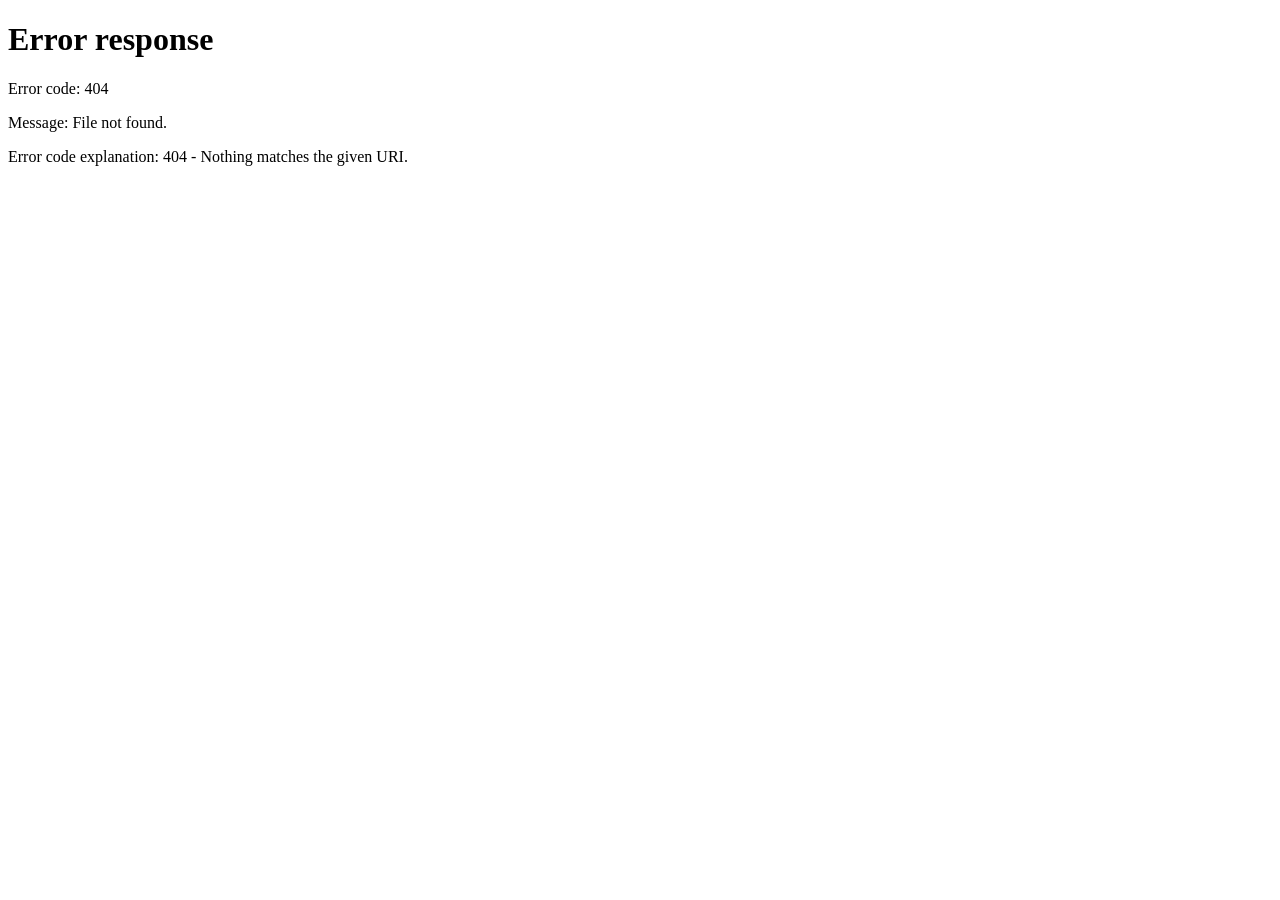
==== index.html @ 62b32769 "fix(pages): redirect root to public folder" ====
<!doctype html>
<html lang="pt-BR">
  <head>
    <meta charset="utf-8" />
    <meta name="viewport" content="width=device-width, initial-scale=1" />
    <meta http-equiv="refresh" content="0; url=./public/" />
    <title>Barb x Go</title>
    <script>
      // GitHub Pages (branch deploy) supports /(root) or /docs.
      // This repo keeps the actual static site in /public.
      // Redirect root to /public so /NaReguaWeb/ works.
      (function () {
        try {
          var base = (window.location.pathname || "").replace(/\/+$/, "/");
          // Ensure trailing slash at repo root, then redirect.
          if (!base.endsWith("/")) base = base + "/";
          window.location.replace(base + "public/");
        } catch (_e) {
          window.location.href = "./public/";
        }
      })();
    </script>
  </head>
  <body>
    A redirecionar…
  </body>
</html>
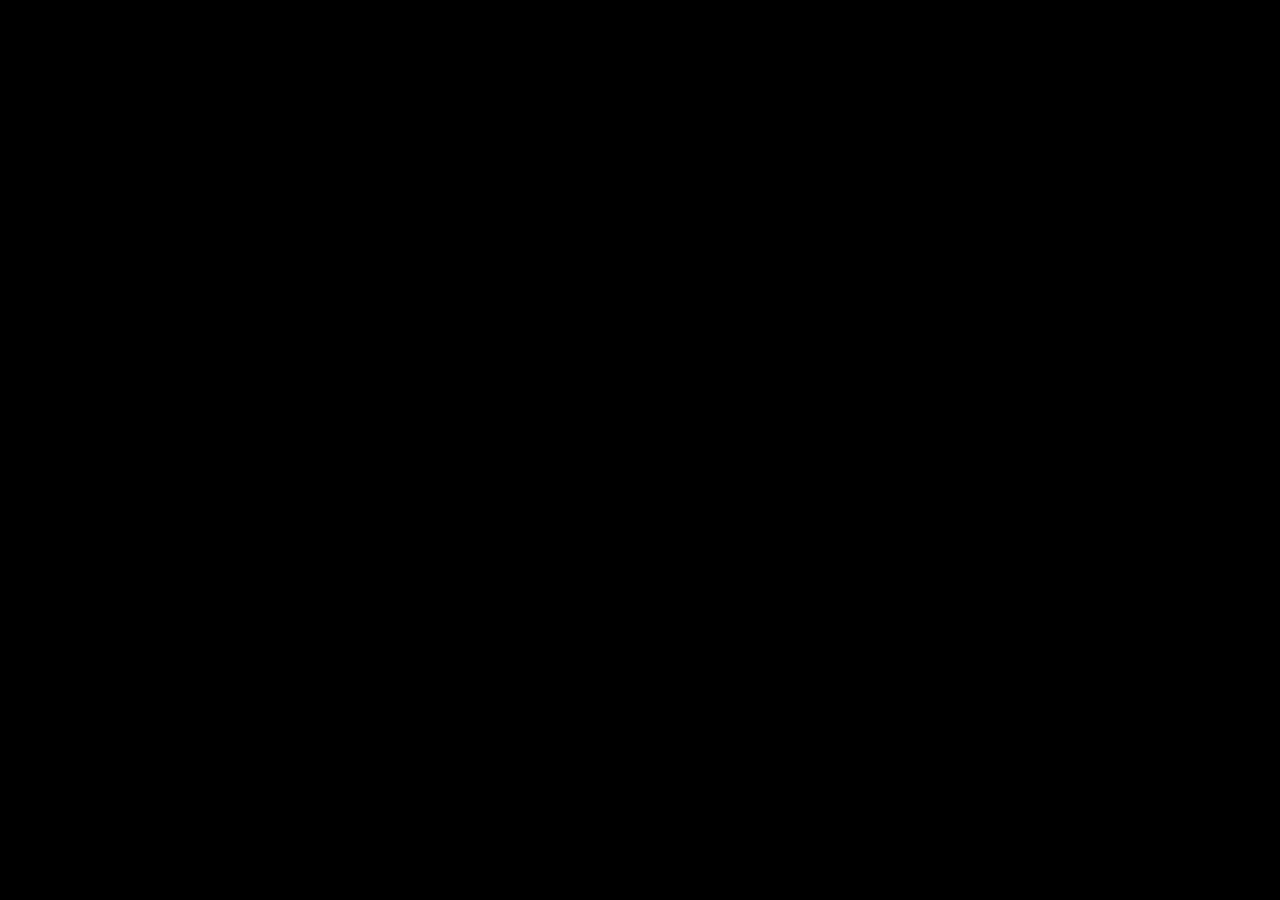
==== commit 874b8e9d: "fix(pages): avoid redirect loop; support slug routes via 404 param" ====
--- a/index.html
+++ b/index.html
@@ -3,26 +3,24 @@
   <head>
     <meta charset="utf-8" />
     <meta name="viewport" content="width=device-width, initial-scale=1" />
-    <meta http-equiv="refresh" content="0; url=./public/" />
     <title>Barb x Go</title>
-    <script>
-      // GitHub Pages (branch deploy) supports /(root) or /docs.
-      // This repo keeps the actual static site in /public.
-      // Redirect root to /public so /NaReguaWeb/ works.
-      (function () {
-        try {
-          var base = (window.location.pathname || "").replace(/\/+$/, "/");
-          // Ensure trailing slash at repo root, then redirect.
-          if (!base.endsWith("/")) base = base + "/";
-          window.location.replace(base + "public/");
-        } catch (_e) {
-          window.location.href = "./public/";
-        }
-      })();
-    </script>
+    <link rel="preconnect" href="https://fonts.googleapis.com" />
+    <link rel="preconnect" href="https://fonts.gstatic.com" crossorigin />
+    <link
+      href="https://fonts.googleapis.com/css2?family=Roboto:wght@400;500;700&display=swap"
+      rel="stylesheet"
+    />
+    <!-- Mantemos o site real em /public e carregamos daqui para suportar Pages (/(root)). -->
+    <link rel="stylesheet" href="./public/styles.css" />
+    <script src="./public/schedule-engine.js"></script>
+    <script src="./public/api.js"></script>
   </head>
   <body>
-    A redirecionar…
+    <noscript>Ative o JavaScript para usar o Barb x Go.</noscript>
+
+    <div id="appRoot"></div>
+
+    <script src="./public/app-rest.js?v=20260501"></script>
   </body>
 </html>
 
--- a/public/styles.css
+++ b/public/styles.css
@@ -0,0 +1,2217 @@
+/* Tema escuro global (fundo preto, texto claro — alinhado à landing) */
+:root {
+  --md-sys-color-primary: #ffffff;
+  --md-sys-color-on-primary: #0a0a0a;
+  --md-sys-color-surface: #141414;
+  --md-sys-color-surface-container: #1c1c1c;
+  --md-sys-color-surface-container-high: #262626;
+  --md-sys-color-on-surface: #ffffff;
+  --md-sys-color-on-surface-variant: rgba(255, 255, 255, 0.66);
+  --md-sys-color-outline: rgba(255, 255, 255, 0.22);
+  --danger: #ff8a80;
+  --ok: #a5d6a7;
+  --font: "Roboto", system-ui, sans-serif;
+}
+
+* {
+  box-sizing: border-box;
+}
+
+html {
+  font-size: 16px;
+}
+
+body {
+  margin: 0;
+  min-height: 100vh;
+  font-family: var(--font);
+  background: #000000;
+  color: var(--md-sys-color-on-surface);
+}
+
+/* Landing: fundo preto / texto claro (hero central + entrar no topo) */
+body.layout-landing {
+  background: #000000;
+  color: #ffffff;
+}
+
+body.layout-landing .site-footer-minimal {
+  display: none;
+}
+
+body.layout-landing .top-bar {
+  background: rgba(0, 0, 0, 0.92);
+  -webkit-backdrop-filter: blur(10px);
+  backdrop-filter: blur(10px);
+  box-shadow: 0 6px 24px rgba(0, 0, 0, 0.45);
+  position: fixed;
+  top: 0;
+  left: 0;
+  right: 0;
+  z-index: 100;
+  border-bottom: 1px solid rgba(255, 255, 255, 0.12);
+}
+
+body.layout-landing .top-bar-inner {
+  max-width: 1200px;
+  padding: 16px 22px;
+}
+
+body.layout-landing .brand {
+  color: #ffffff;
+}
+
+body.layout-landing .brand-sub {
+  opacity: 0.65;
+}
+
+body.layout-landing .shop-badge {
+  background: rgba(255, 255, 255, 0.14);
+  color: #ffffff;
+}
+
+body.layout-landing .btn-landing-header-login {
+  background: transparent;
+  color: #ffffff;
+  border: 2px solid rgba(255, 255, 255, 0.88);
+  box-shadow: none;
+  padding: 10px 22px;
+  border-radius: 999px;
+  font-size: 0.9rem;
+  font-weight: 600;
+}
+
+body.layout-landing .btn-landing-header-login:hover {
+  background: rgba(255, 255, 255, 0.08);
+  filter: none;
+}
+
+body.layout-landing .btn-landing-header-link {
+  background: transparent;
+  color: rgba(255, 255, 255, 0.86);
+  border: 1px solid rgba(255, 255, 255, 0.18);
+  box-shadow: none;
+  padding: 10px 16px;
+  border-radius: 999px;
+  font-size: 0.88rem;
+  font-weight: 600;
+  text-decoration: none;
+}
+
+body.layout-landing .btn-landing-header-link:hover {
+  background: rgba(255, 255, 255, 0.08);
+  color: #ffffff;
+}
+
+body.layout-landing .btn-login-short {
+  display: none;
+}
+
+@media (max-width: 540px) {
+  body.layout-landing .btn-login-long {
+    display: none;
+  }
+  body.layout-landing .btn-login-short {
+    display: inline;
+  }
+}
+
+body.layout-app .btn-landing-header-login {
+  display: none;
+}
+
+body.layout-app .btn-landing-header-link {
+  display: none;
+}
+
+body.layout-landing .main {
+  max-width: none;
+  margin: 0;
+  padding: 0;
+  width: 100%;
+}
+
+body.layout-landing .landing-page {
+  min-height: 100vh;
+  display: flex;
+  flex-direction: column;
+  padding: 0;
+  margin: 0;
+  background: transparent;
+  border: none;
+  box-shadow: none;
+  border-radius: 0;
+}
+
+body.layout-landing .landing-hero-center {
+  flex: 1;
+  display: flex;
+  flex-direction: column;
+  align-items: center;
+  justify-content: center;
+  text-align: center;
+  /* espaço para o header fixo no topo */
+  padding: 120px 24px 40px;
+  max-width: 560px;
+  margin: 0 auto;
+  width: 100%;
+}
+
+body.layout-landing .landing-hero-title {
+  margin: 0 0 16px;
+  font-size: clamp(2rem, 6vw, 3.25rem);
+  font-weight: 800;
+  letter-spacing: -0.03em;
+  line-height: 1.08;
+  color: #ffffff;
+}
+
+body.layout-landing .landing-hero-tagline {
+  margin: 0 0 36px;
+  font-size: 1.08rem;
+  line-height: 1.55;
+  color: rgba(255, 255, 255, 0.7);
+  max-width: 420px;
+}
+
+body.layout-landing .btn-landing-hero-cta {
+  background: #ffffff;
+  color: #0a0a0a;
+  border: none;
+  border-radius: 999px;
+  padding: 17px 42px;
+  font-size: 1.06rem;
+  font-weight: 700;
+  box-shadow: 0 10px 40px rgba(255, 255, 255, 0.14);
+  min-width: min(100%, 300px);
+}
+
+body.layout-landing .btn-landing-hero-cta:hover {
+  filter: brightness(0.96);
+  transform: translateY(-2px);
+}
+
+body.layout-landing .btn-landing-hero-secondary {
+  margin-top: 12px;
+  background: transparent;
+  color: rgba(255, 255, 255, 0.9);
+  border: 1px solid rgba(255, 255, 255, 0.22);
+  border-radius: 999px;
+  padding: 12px 28px;
+  font-weight: 600;
+  text-decoration: none;
+  min-width: min(100%, 300px);
+}
+
+body.layout-landing .btn-landing-hero-secondary:hover {
+  background: rgba(255, 255, 255, 0.08);
+}
+
+body.layout-landing .about-hero {
+  padding-top: 112px;
+  padding-bottom: 32px;
+}
+
+body.layout-landing .about-content {
+  padding-top: 28px;
+}
+
+body.layout-landing .landing-panel {
+  max-width: 480px;
+  margin: 0 auto 28px;
+  padding: 26px 22px;
+  background: rgba(255, 255, 255, 0.06);
+  border: 1px solid rgba(255, 255, 255, 0.12);
+  border-radius: 18px;
+  -webkit-backdrop-filter: blur(14px);
+  backdrop-filter: blur(14px);
+}
+
+body.layout-landing .landing-panel .subsection-title {
+  color: #ffffff;
+}
+
+body.layout-landing .landing-panel .field-label,
+body.layout-landing .landing-panel .find-shop-intro {
+  color: rgba(255, 255, 255, 0.88);
+}
+
+body.layout-landing .landing-panel input,
+body.layout-landing .landing-panel select {
+  background: rgba(0, 0, 0, 0.4);
+  border-color: rgba(255, 255, 255, 0.28);
+  color: #ffffff;
+}
+
+body.layout-landing .landing-panel .btn-outline {
+  border-color: rgba(255, 255, 255, 0.45);
+  color: #ffffff;
+}
+
+body.layout-landing .landing-panel .btn-outline:hover {
+  background: rgba(255, 255, 255, 0.08);
+}
+
+body.layout-landing .landing-panel .btn-filled {
+  background: #ffffff;
+  color: #0a0a0a;
+  box-shadow: none;
+}
+
+body.layout-landing .landing-footer-info {
+  border-top: 1px solid rgba(255, 255, 255, 0.12);
+  margin-top: auto;
+  padding: 44px 24px 36px;
+  max-width: 720px;
+  margin-left: auto;
+  margin-right: auto;
+  width: 100%;
+}
+
+body.layout-landing .landing-block-title {
+  color: #ffffff;
+}
+
+body.layout-landing .landing-block p,
+body.layout-landing .landing-contact-hint {
+  color: rgba(255, 255, 255, 0.66);
+}
+
+body.layout-landing .landing-block strong {
+  color: rgba(255, 255, 255, 0.95);
+}
+
+body.layout-landing .landing-copyright {
+  margin: 36px 0 0;
+  text-align: center;
+  font-size: 0.8rem;
+  color: rgba(255, 255, 255, 0.38);
+}
+
+/* Rodapé da página Sobre: cartão único, grelha, ícones sociais */
+.about-page-footer {
+  width: 100%;
+  margin: 0;
+  padding: 0;
+  border: none;
+}
+
+body.layout-landing .about-footer-card {
+  margin-top: 8px;
+  background: rgba(255, 255, 255, 0.06);
+  border: 1px solid rgba(255, 255, 255, 0.12);
+  border-radius: 18px;
+  padding: 26px 22px 24px;
+  -webkit-backdrop-filter: blur(12px);
+  backdrop-filter: blur(12px);
+}
+
+.about-footer-grid {
+  display: grid;
+  grid-template-columns: 1fr;
+  gap: 28px;
+}
+
+@media (min-width: 640px) {
+  .about-footer-grid {
+    grid-template-columns: minmax(0, 1fr) minmax(0, 1.25fr);
+    gap: 32px 44px;
+    align-items: start;
+  }
+}
+
+.about-footer-title.landing-block-title {
+  margin-bottom: 6px;
+  color: #ffffff;
+}
+
+.about-footer-lead {
+  margin: 0 0 14px;
+  font-size: 0.88rem;
+  line-height: 1.45;
+}
+
+body.layout-landing .about-footer-lead.muted {
+  color: rgba(255, 255, 255, 0.55);
+}
+
+.about-social-list {
+  display: flex;
+  flex-direction: row;
+  flex-wrap: wrap;
+  align-items: center;
+  gap: 12px;
+  list-style: none;
+  margin: 0;
+  padding: 0;
+}
+
+.about-social-link {
+  display: inline-flex;
+  align-items: center;
+  justify-content: center;
+  width: 52px;
+  height: 52px;
+  border-radius: 14px;
+  background: rgba(255, 255, 255, 0.08);
+  border: 1px solid rgba(255, 255, 255, 0.16);
+  color: #ffffff;
+  text-decoration: none;
+  transition:
+    background 0.18s ease,
+    transform 0.18s ease,
+    border-color 0.18s ease;
+}
+
+.about-social-link:hover {
+  background: rgba(255, 255, 255, 0.14);
+  border-color: rgba(255, 255, 255, 0.28);
+  transform: translateY(-2px);
+}
+
+.about-social-link:focus-visible {
+  outline: 2px solid rgba(255, 255, 255, 0.85);
+  outline-offset: 3px;
+}
+
+.about-social-icon {
+  width: 26px;
+  height: 26px;
+  display: block;
+}
+
+.about-footer-cell--apps .about-store-badges {
+  display: flex;
+  flex-wrap: wrap;
+  align-items: center;
+  gap: 14px 18px;
+}
+
+.about-badge-appstore {
+  height: 48px;
+  width: auto;
+  display: block;
+  border-radius: 7px;
+  opacity: 0.95;
+}
+
+.about-badge-play {
+  height: 48px;
+  width: auto;
+  display: block;
+  border-radius: 7px;
+  opacity: 0.95;
+}
+
+.about-coming-soon {
+  margin: 14px 0 0;
+  font-family: "Roboto", system-ui, -apple-system, "Segoe UI", sans-serif;
+  font-size: 0.87rem;
+  font-weight: 500;
+  font-style: italic;
+  color: rgba(255, 255, 255, 0.48);
+  letter-spacing: 0.03em;
+}
+
+body.layout-landing .landing-status-msg {
+  text-align: center;
+  padding: 0 24px 20px;
+  color: rgba(255, 255, 255, 0.72);
+}
+
+body.layout-landing .landing-status-msg.err {
+  color: #ff8a80;
+}
+
+body.layout-landing .find-shop-status {
+  color: rgba(255, 255, 255, 0.65);
+}
+
+body.layout-landing .find-shop-status.err {
+  color: #ff8a80;
+}
+
+body.layout-landing .find-shop-result-btn {
+  background: rgba(255, 255, 255, 0.07);
+  border-color: rgba(255, 255, 255, 0.18);
+  color: #ffffff;
+}
+
+body.layout-landing .find-shop-result-btn:hover:not(:disabled) {
+  background: rgba(255, 255, 255, 0.12);
+}
+
+body.layout-landing .find-shop-result-url {
+  color: rgba(255, 255, 255, 0.45);
+}
+
+body.layout-landing .landing-contact-email-line {
+  color: rgba(255, 255, 255, 0.55);
+}
+
+body.layout-landing .landing-contact-btn.btn-filled {
+  background: #ffffff;
+  color: #0a0a0a;
+}
+
+.top-bar {
+  background: #000000;
+  color: #ffffff;
+  border-bottom: 1px solid rgba(255, 255, 255, 0.1);
+  box-shadow: none;
+}
+
+.top-bar-inner {
+  max-width: 960px;
+  margin: 0 auto;
+  padding: 14px 20px;
+  display: flex;
+  align-items: center;
+  justify-content: space-between;
+  gap: 12px;
+}
+
+.brand {
+  text-decoration: none;
+  color: inherit;
+  display: flex;
+  flex-direction: column;
+  gap: 2px;
+}
+
+.brand-mark {
+  font-weight: 700;
+  font-size: 1.25rem;
+  letter-spacing: 0.02em;
+}
+
+.brand-sub {
+  font-size: 0.75rem;
+  opacity: 0.9;
+  font-weight: 500;
+}
+
+.top-bar-right {
+  display: flex;
+  align-items: center;
+  gap: 12px;
+  flex-wrap: wrap;
+  justify-content: flex-end;
+}
+
+.shop-badge {
+  font-size: 0.875rem;
+  font-weight: 500;
+  background: rgba(255, 255, 255, 0.2);
+  padding: 6px 12px;
+  border-radius: 999px;
+  max-width: 240px;
+  white-space: nowrap;
+  overflow: hidden;
+  text-overflow: ellipsis;
+}
+
+.shop-badge {
+  display: inline-flex;
+  align-items: center;
+  gap: 8px;
+}
+
+.booking-head-row {
+  display: flex;
+  align-items: center;
+  gap: 12px;
+}
+
+.booking-selected-barber {
+  padding: 14px 16px;
+}
+
+.booking-selected-barber-row {
+  display: flex;
+  align-items: center;
+  gap: 12px;
+}
+
+.booking-selected-barber-main {
+  display: flex;
+  flex-direction: column;
+  gap: 2px;
+  min-width: 0;
+}
+
+.booking-selected-barber-main strong {
+  font-size: 1rem;
+}
+
+/* Avatar circles (shop + barber) */
+.avatar-circle {
+  width: 56px;
+  height: 56px;
+  border-radius: 999px;
+  display: inline-flex;
+  align-items: center;
+  justify-content: center;
+  background: var(--md-sys-color-surface-container-high);
+  border: 1px solid rgba(255, 255, 255, 0.14);
+  color: var(--md-sys-color-on-surface);
+  font-weight: 700;
+  overflow: hidden;
+  flex: 0 0 auto;
+}
+
+.avatar-circle--sm {
+  width: 26px;
+  height: 26px;
+  font-size: 0.75rem;
+}
+
+.avatar-circle--md {
+  width: 44px;
+  height: 44px;
+  font-size: 1rem;
+}
+
+.avatar-circle img {
+  width: 100%;
+  height: 100%;
+  object-fit: cover;
+  display: block;
+}
+
+.main {
+  max-width: 960px;
+  margin: 0 auto;
+  padding: 24px 20px 48px;
+}
+
+.card {
+  background: var(--md-sys-color-surface);
+  border-radius: 16px;
+  padding: 20px 20px;
+  margin-bottom: 16px;
+  box-shadow: 0 4px 24px rgba(0, 0, 0, 0.45);
+  border: 1px solid rgba(255, 255, 255, 0.1);
+}
+
+.title {
+  margin: 0 0 8px;
+  font-size: 1.75rem;
+  font-weight: 700;
+  color: var(--md-sys-color-primary);
+}
+
+.lead {
+  margin: 0 0 20px;
+  color: var(--md-sys-color-on-surface-variant);
+  line-height: 1.5;
+  font-size: 0.95rem;
+}
+
+/* Página inicial — lista de barbearias */
+.landing-hero {
+  padding-top: 28px;
+  padding-bottom: 28px;
+}
+
+.landing-kicker {
+  margin: 0 0 8px;
+  font-size: 0.8rem;
+  font-weight: 600;
+  text-transform: uppercase;
+  letter-spacing: 0.06em;
+  color: var(--md-sys-color-primary);
+}
+
+.landing-title {
+  margin-bottom: 12px;
+}
+
+.landing-lead {
+  margin-bottom: 24px;
+}
+
+.landing-extra {
+  margin-top: 32px;
+  padding-top: 28px;
+  border-top: 1px solid rgba(255, 255, 255, 0.1);
+  display: flex;
+  flex-direction: column;
+  gap: 28px;
+}
+
+.landing-block {
+  margin: 0;
+}
+
+.landing-block-title {
+  margin: 0 0 12px;
+  font-size: 1.15rem;
+  font-weight: 700;
+  color: var(--md-sys-color-primary);
+}
+
+.landing-block p {
+  margin: 0 0 12px;
+  color: var(--md-sys-color-on-surface-variant);
+  line-height: 1.55;
+  font-size: 0.94rem;
+}
+
+.landing-block p:last-child {
+  margin-bottom: 0;
+}
+
+.landing-contact-actions {
+  margin: 16px 0 12px;
+}
+
+.landing-contact-btn {
+  display: inline-flex;
+  align-items: center;
+  justify-content: center;
+  text-decoration: none;
+}
+
+.landing-contact-hint {
+  margin: 0;
+  font-size: 0.82rem;
+  line-height: 1.5;
+}
+
+.landing-contact-email-line {
+  margin: 10px 0 0;
+  font-size: 0.88rem;
+}
+
+.landing-search-wrap input[type="search"] {
+  font-size: 1.05rem;
+}
+
+.landing-loading {
+  margin: 12px 0 8px;
+  min-height: 1.25em;
+}
+
+.landing-loading.err {
+  color: var(--danger);
+}
+
+.landing-empty {
+  margin: 12px 0 0;
+}
+
+.shop-directory-list {
+  display: flex;
+  flex-direction: column;
+  gap: 10px;
+  margin-top: 8px;
+}
+
+.shop-pick-card {
+  display: flex;
+  align-items: center;
+  justify-content: space-between;
+  gap: 12px;
+  padding: 14px 16px;
+  border-radius: 14px;
+  border: 1px solid rgba(255, 255, 255, 0.14);
+  background: var(--md-sys-color-surface-container);
+  text-decoration: none;
+  color: inherit;
+  transition: background 0.15s ease, box-shadow 0.15s ease, border-color 0.15s ease;
+}
+
+.shop-pick-card:hover {
+  background: var(--md-sys-color-surface-container-high);
+  border-color: rgba(255, 255, 255, 0.35);
+  box-shadow: 0 2px 8px rgba(255, 255, 255, 0.1);
+}
+
+.shop-pick-card:focus-visible {
+  outline: 2px solid var(--md-sys-color-primary);
+  outline-offset: 2px;
+}
+
+.shop-pick-main {
+  display: flex;
+  flex-direction: column;
+  gap: 4px;
+  min-width: 0;
+  flex: 1;
+}
+
+.shop-pick-name {
+  font-weight: 600;
+  font-size: 1rem;
+  color: var(--md-sys-color-on-surface);
+}
+
+.shop-pick-url {
+  font-size: 0.78rem;
+  color: var(--md-sys-color-on-surface-variant);
+  word-break: break-all;
+}
+
+.shop-pick-arrow {
+  flex-shrink: 0;
+  font-size: 1.25rem;
+  color: var(--md-sys-color-primary);
+  font-weight: 600;
+}
+
+.landing-advanced {
+  margin-top: 28px;
+  padding-top: 20px;
+  border-top: 1px solid rgba(255, 255, 255, 0.12);
+}
+
+.landing-advanced-summary {
+  cursor: pointer;
+  font-weight: 500;
+  color: var(--md-sys-color-on-surface-variant);
+  font-size: 0.9rem;
+}
+
+.landing-advanced-summary:hover {
+  color: var(--md-sys-color-primary);
+}
+
+.landing-advanced-hint {
+  margin-top: 12px;
+}
+
+.section-title {
+  margin: 0 0 4px;
+  font-size: 1.25rem;
+  font-weight: 600;
+  color: var(--md-sys-color-primary);
+}
+
+.subsection-title {
+  margin: 0 0 12px;
+  font-size: 1rem;
+  font-weight: 600;
+  color: var(--md-sys-color-on-surface);
+}
+
+.agenda-hint {
+  margin: 0 0 12px;
+  font-size: 0.88rem;
+}
+
+.day-agenda-host {
+  min-height: 2rem;
+}
+
+.day-agenda-list {
+  display: flex;
+  flex-direction: column;
+  gap: 8px;
+}
+
+.day-agenda-row {
+  display: grid;
+  grid-template-columns: minmax(88px, auto) 1fr;
+  gap: 12px;
+  align-items: start;
+  padding: 10px 12px;
+  border-radius: 12px;
+  background: var(--md-sys-color-surface-container-high);
+  border: 1px solid rgba(255, 255, 255, 0.08);
+}
+
+.day-agenda-row.is-free {
+  opacity: 0.85;
+}
+
+.day-agenda-row.is-past {
+  opacity: 0.9;
+  border-style: dashed;
+}
+
+.agenda-badge-past {
+  background: rgba(73, 69, 79, 0.18);
+  color: var(--md-sys-color-on-surface-variant);
+}
+
+.day-agenda-past-hint {
+  flex: 1 1 100%;
+  font-size: 0.78rem;
+  font-style: italic;
+  color: var(--md-sys-color-on-surface-variant);
+}
+
+.day-agenda-row.is-scheduled {
+  border-color: rgba(255, 255, 255, 0.28);
+}
+
+.day-agenda-row.is-progress {
+  border-color: rgba(100, 181, 246, 0.45);
+  background: rgba(33, 150, 243, 0.1);
+}
+
+.day-agenda-row.is-done {
+  border-color: rgba(27, 94, 32, 0.35);
+  background: rgba(27, 94, 32, 0.06);
+}
+
+.day-agenda-row.is-lunch {
+  border-color: rgba(121, 116, 126, 0.45);
+  background: rgba(121, 116, 126, 0.1);
+}
+
+.agenda-badge-lunch {
+  background: rgba(121, 116, 126, 0.25);
+  color: var(--md-sys-color-on-surface-variant);
+}
+
+.day-agenda-lunch-sub {
+  display: block;
+  width: 100%;
+  font-size: 0.85rem;
+  color: var(--md-sys-color-on-surface-variant);
+  line-height: 1.35;
+}
+
+.day-agenda-service {
+  flex: 1 1 100%;
+  font-size: 0.82rem;
+  color: var(--md-sys-color-on-surface-variant);
+  font-weight: 500;
+}
+
+.day-agenda-time {
+  font-weight: 600;
+  font-variant-numeric: tabular-nums;
+  color: var(--md-sys-color-primary);
+}
+
+.day-agenda-body {
+  display: flex;
+  flex-wrap: wrap;
+  align-items: center;
+  gap: 8px;
+}
+
+.day-agenda-cancel {
+  margin-left: auto;
+  font-size: 0.75rem;
+  padding: 6px 10px;
+  border-radius: 999px;
+  border: 1px solid var(--md-sys-color-outline);
+  background: transparent;
+  color: var(--md-sys-color-on-surface);
+  cursor: pointer;
+}
+
+.day-agenda-cancel:hover {
+  background: rgba(255, 255, 255, 0.08);
+}
+
+.agenda-badge {
+  font-size: 0.7rem;
+  font-weight: 600;
+  text-transform: uppercase;
+  letter-spacing: 0.04em;
+  padding: 4px 8px;
+  border-radius: 999px;
+}
+
+.agenda-badge-free {
+  background: rgba(121, 116, 126, 0.2);
+  color: var(--md-sys-color-on-surface-variant);
+}
+
+.agenda-badge-scheduled {
+  background: rgba(255, 255, 255, 0.14);
+  color: var(--md-sys-color-primary);
+}
+
+.agenda-badge-progress {
+  background: rgba(100, 181, 246, 0.22);
+  color: #90caf9;
+}
+
+.agenda-badge-done {
+  background: rgba(27, 94, 32, 0.2);
+  color: var(--ok);
+}
+
+.agenda-badge-unavailable {
+  background: rgba(120, 80, 90, 0.35);
+  color: var(--md-sys-color-on-surface-variant);
+}
+
+.owner-block-slot-btn {
+  margin-right: 8px;
+  font-size: 0.75rem;
+  padding: 6px 10px;
+  border-radius: 999px;
+  border: 1px solid var(--md-sys-color-outline);
+  background: rgba(255, 255, 255, 0.06);
+  color: var(--md-sys-color-on-surface);
+  cursor: pointer;
+}
+
+.owner-block-slot-btn:hover {
+  background: rgba(255, 255, 255, 0.1);
+}
+
+.day-agenda-name {
+  font-weight: 500;
+  flex: 1;
+  min-width: 120px;
+}
+
+.muted {
+  margin: 0;
+  color: var(--md-sys-color-on-surface-variant);
+  font-size: 0.9rem;
+}
+
+.field {
+  display: flex;
+  flex-direction: column;
+  gap: 8px;
+  margin-bottom: 16px;
+}
+
+.field-label {
+  font-size: 0.75rem;
+  font-weight: 500;
+  color: var(--md-sys-color-on-surface-variant);
+  text-transform: uppercase;
+  letter-spacing: 0.04em;
+}
+
+input[type="text"],
+input[type="email"],
+input[type="password"],
+input[type="tel"],
+input[type="date"],
+input[type="number"],
+input[type="search"],
+select,
+textarea {
+  width: 100%;
+  padding: 14px 16px;
+  border-radius: 12px;
+  border: 1px solid var(--md-sys-color-outline);
+  background: var(--md-sys-color-surface-container);
+  font-family: inherit;
+  font-size: 1rem;
+  color: inherit;
+}
+
+input:focus,
+select:focus {
+  outline: 2px solid var(--md-sys-color-primary);
+  outline-offset: 1px;
+}
+
+.row {
+  display: flex;
+  gap: 12px;
+  flex-wrap: wrap;
+  align-items: center;
+}
+
+.btn {
+  border: none;
+  border-radius: 999px;
+  padding: 12px 24px;
+  font-family: inherit;
+  font-weight: 500;
+  font-size: 0.95rem;
+  cursor: pointer;
+  transition: transform 0.12s ease, box-shadow 0.12s ease;
+}
+
+.btn-filled {
+  background: var(--md-sys-color-primary);
+  color: var(--md-sys-color-on-primary);
+  box-shadow: 0 2px 16px rgba(0, 0, 0, 0.5);
+}
+
+.btn-filled:hover {
+  filter: brightness(0.94);
+  transform: translateY(-1px);
+}
+
+.btn-filled:active {
+  transform: translateY(0);
+}
+
+.btn-outline {
+  background: transparent;
+  color: var(--md-sys-color-primary);
+  border: 2px solid var(--md-sys-color-primary);
+}
+
+.btn-outline:hover {
+  background: rgba(255, 255, 255, 0.08);
+}
+
+.btn-sm {
+  padding: 8px 18px;
+  font-size: 0.88rem;
+}
+
+.landing-choice-row {
+  display: flex;
+  flex-wrap: wrap;
+  gap: 12px;
+  margin: 24px 0 8px;
+}
+
+.landing-primary-btn {
+  flex: 1 1 200px;
+}
+
+.landing-secondary-btn {
+  flex: 1 1 200px;
+}
+
+.login-card {
+  margin-top: 24px;
+  padding-top: 20px;
+  border-top: 1px solid rgba(255, 255, 255, 0.12);
+}
+
+.landing-login-row-main {
+  margin-top: 8px;
+  justify-content: space-between;
+  align-items: center;
+  gap: 8px 16px;
+}
+
+.landing-login-row-main .btn-filled {
+  flex: 0 1 auto;
+}
+
+.landing-login-row-back {
+  margin-top: 12px;
+}
+
+.btn-landing-login-back {
+  width: 100%;
+  box-sizing: border-box;
+}
+
+.landing-login-link {
+  flex: 0 1 auto;
+  text-align: right;
+  text-decoration: underline;
+  border: none;
+  background: transparent;
+  color: rgba(255, 255, 255, 0.85);
+  padding: 8px 4px;
+  cursor: pointer;
+  font: inherit;
+}
+
+.owner-register-hint {
+  margin: 0 0 12px;
+  font-size: 0.9rem;
+  line-height: 1.45;
+}
+
+.find-stub {
+  margin-top: 20px;
+  padding-top: 16px;
+  border-top: 1px solid rgba(255, 255, 255, 0.12);
+}
+
+.find-stub .btn {
+  margin-top: 12px;
+}
+
+.find-shop-intro {
+  margin: 0 0 16px;
+  line-height: 1.5;
+}
+
+.find-shop-form {
+  display: flex;
+  flex-wrap: wrap;
+  gap: 12px;
+  align-items: flex-end;
+  margin-bottom: 8px;
+}
+
+.find-shop-field {
+  flex: 1 1 220px;
+  min-width: 180px;
+  margin-bottom: 0;
+}
+
+.find-shop-submit {
+  flex: 0 0 auto;
+  margin-bottom: 2px;
+}
+
+.find-shop-status {
+  margin: 8px 0 12px;
+  min-height: 1.25em;
+}
+
+.find-shop-status.err {
+  color: var(--danger);
+}
+
+.find-shop-results {
+  display: flex;
+  flex-direction: column;
+  gap: 10px;
+  margin-bottom: 16px;
+}
+
+.find-shop-result-btn {
+  display: flex;
+  flex-direction: column;
+  align-items: flex-start;
+  gap: 4px;
+  width: 100%;
+  padding: 14px 16px;
+  border-radius: 14px;
+  border: 1px solid rgba(255, 255, 255, 0.14);
+  background: var(--md-sys-color-surface-container);
+  cursor: pointer;
+  text-align: left;
+  font-family: inherit;
+  transition: background 0.15s ease, border-color 0.15s ease, box-shadow 0.15s ease;
+}
+
+.find-shop-result-btn:hover {
+  background: var(--md-sys-color-surface-container-high);
+  border-color: rgba(255, 255, 255, 0.35);
+  box-shadow: 0 2px 8px rgba(255, 255, 255, 0.08);
+}
+
+.find-shop-result-btn strong {
+  font-size: 1rem;
+  color: var(--md-sys-color-on-surface);
+}
+
+.find-shop-result-url {
+  font-size: 0.78rem;
+  color: var(--md-sys-color-on-surface-variant);
+  word-break: break-all;
+}
+
+.find-shop-back {
+  margin-top: 4px;
+}
+
+.find-shop-nearby {
+  display: flex;
+  flex-wrap: wrap;
+  align-items: flex-end;
+  gap: 12px;
+  margin: 16px 0 8px;
+  padding-top: 16px;
+  border-top: 1px solid rgba(255, 255, 255, 0.1);
+}
+
+.find-shop-radius-field {
+  flex: 0 1 140px;
+  margin-bottom: 0;
+}
+
+.find-shop-radius {
+  width: 100%;
+  padding: 12px 14px;
+  border-radius: 12px;
+  border: 1px solid var(--md-sys-color-outline);
+  font-family: inherit;
+  font-size: 1rem;
+}
+
+.find-nearby-btn {
+  flex: 1 1 200px;
+}
+
+.find-shop-result-dist {
+  font-size: 0.85rem;
+  font-weight: 600;
+  color: var(--md-sys-color-primary);
+}
+
+.find-shop-result-addr {
+  font-size: 0.82rem;
+  color: var(--md-sys-color-on-surface-variant);
+  line-height: 1.35;
+}
+
+.owner-tab--platform-admin {
+  border-color: rgba(201, 162, 39, 0.55);
+}
+
+.owner-platform-admin-lead {
+  margin: 0 0 10px;
+  font-size: 0.88rem;
+  line-height: 1.45;
+}
+
+.owner-admin-code-row {
+  display: flex;
+  flex-wrap: wrap;
+  align-items: center;
+  gap: 12px;
+  margin-bottom: 8px;
+}
+
+.owner-admin-code-actions {
+  display: flex;
+  flex-wrap: wrap;
+  gap: 8px;
+  align-items: center;
+}
+
+.owner-admin-code {
+  display: inline-block;
+  min-width: 11ch;
+  max-width: 100%;
+  padding: 10px 14px;
+  border-radius: 8px;
+  background: var(--md-sys-color-surface);
+  border: 1px solid var(--md-sys-color-outline);
+  font-size: 1.05rem;
+  letter-spacing: 0.12em;
+  font-weight: 600;
+  word-break: break-all;
+}
+
+.owner-admin-code-hint {
+  margin: 0 0 14px;
+  font-size: 0.82rem;
+  line-height: 1.45;
+}
+
+.owner-admin-finance-note {
+  margin: 0 0 10px;
+  font-size: 0.82rem;
+  line-height: 1.45;
+}
+
+.owner-admin-load-note {
+  margin: 10px 0 0;
+  font-size: 0.82rem;
+  line-height: 1.4;
+}
+
+.owner-admin-shop-mine {
+  display: inline-block;
+  margin-left: 4px;
+  padding: 2px 8px;
+  font-size: 0.72rem;
+  font-weight: 600;
+  text-transform: uppercase;
+  letter-spacing: 0.04em;
+  border-radius: 999px;
+  background: rgba(201, 162, 39, 0.2);
+  color: var(--md-sys-color-on-surface);
+  vertical-align: middle;
+}
+
+.owner-admin-shops-wrap {
+  margin-top: 12px;
+  overflow-x: auto;
+}
+
+.owner-admin-shops-table {
+  width: 100%;
+  table-layout: fixed;
+  border-collapse: collapse;
+  font-size: 0.88rem;
+}
+
+.owner-admin-shops-table th,
+.owner-admin-shops-table td {
+  text-align: left;
+  padding: 10px 12px;
+  border-bottom: 1px solid var(--md-sys-color-outline-variant);
+  vertical-align: top;
+}
+
+.owner-admin-shops-table th:nth-child(1),
+.owner-admin-shops-table td:nth-child(1) {
+  width: 46%;
+  word-break: break-word;
+}
+
+.owner-admin-shops-table th:nth-child(2),
+.owner-admin-shops-table td:nth-child(2) {
+  width: 27%;
+  text-align: right;
+}
+
+.owner-admin-shops-table th:nth-child(3),
+.owner-admin-shops-table td:nth-child(3) {
+  width: 27%;
+  text-align: right;
+}
+
+.owner-admin-shops-table th {
+  font-weight: 600;
+  color: var(--md-sys-color-on-surface-variant);
+}
+
+.owner-admin-shops-table td.num {
+  font-variant-numeric: tabular-nums;
+  white-space: nowrap;
+}
+
+.owner-admin-shops-table .owner-admin-shop-id {
+  display: block;
+  margin-top: 4px;
+  font-size: 0.78rem;
+  word-break: break-all;
+  line-height: 1.35;
+  color: var(--md-sys-color-on-surface-variant);
+}
+
+.owner-location-hint {
+  margin: 0 0 12px;
+  line-height: 1.5;
+  font-size: 0.88rem;
+}
+
+.owner-location-hint code {
+  font-size: 0.8rem;
+}
+
+.owner-address-textarea {
+  width: 100%;
+  min-height: 88px;
+  padding: 14px 16px;
+  border-radius: 12px;
+  border: 1px solid var(--md-sys-color-outline);
+  font-family: inherit;
+  font-size: 1rem;
+  resize: vertical;
+}
+
+.owner-location-map {
+  width: 100%;
+  height: 240px;
+  margin: 12px 0 16px;
+  border-radius: 12px;
+  border: 1px solid var(--md-sys-color-outline);
+  overflow: hidden;
+  background: var(--md-sys-color-surface-container-high);
+}
+
+.shop-location-hint {
+  margin: 0 0 10px;
+  line-height: 1.45;
+}
+
+.shop-location-address {
+  padding: 12px 14px;
+  border-radius: 14px;
+  border: 1px solid var(--md-sys-color-outline);
+  background: var(--md-sys-color-surface-container-high);
+  color: var(--md-sys-color-on-surface);
+  line-height: 1.45;
+  white-space: pre-wrap;
+  user-select: text;
+}
+
+.shop-location-actions {
+  margin-top: 10px;
+  gap: 10px;
+  flex-wrap: wrap;
+}
+
+.shop-location-map {
+  width: 100%;
+  height: 220px;
+  margin-top: 12px;
+  border-radius: 12px;
+  border: 1px solid var(--md-sys-color-outline);
+  overflow: hidden;
+  background: var(--md-sys-color-surface-container-high);
+}
+
+.owner-location-note {
+  margin-top: 12px;
+  font-size: 0.88rem;
+}
+
+.owner-portal-head .owner-portal-title-row {
+  display: flex;
+  flex-wrap: wrap;
+  align-items: center;
+  justify-content: space-between;
+  gap: 12px;
+}
+
+.owner-portal-actions {
+  display: flex;
+  flex-wrap: wrap;
+  align-items: center;
+  gap: 8px;
+}
+
+.owner-nav {
+  display: flex;
+  flex-wrap: wrap;
+  gap: 8px;
+  padding: 12px 16px;
+}
+
+.owner-tab {
+  border: 1px solid var(--md-sys-color-outline);
+  background: var(--md-sys-color-surface-container);
+  color: var(--md-sys-color-on-surface);
+  border-radius: 999px;
+  padding: 10px 18px;
+  font-family: inherit;
+  font-weight: 500;
+  font-size: 0.88rem;
+  cursor: pointer;
+}
+
+.owner-tab:hover {
+  background: var(--md-sys-color-surface-container-high);
+}
+
+.owner-tab.is-active {
+  background: var(--md-sys-color-primary);
+  color: var(--md-sys-color-on-primary);
+  border-color: var(--md-sys-color-primary);
+}
+
+.owner-panel {
+  margin-bottom: 16px;
+}
+
+.owner-list {
+  margin: 12px 0 20px;
+  display: flex;
+  flex-direction: column;
+  gap: 8px;
+}
+
+.owner-list-item {
+  padding: 12px 14px;
+  border-radius: 12px;
+  background: var(--md-sys-color-surface-container-high);
+  border: 1px solid rgba(255, 255, 255, 0.08);
+  font-weight: 500;
+}
+
+.owner-form-title {
+  margin: 16px 0 8px;
+  font-size: 0.95rem;
+  font-weight: 600;
+}
+
+.owner-inline-form {
+  display: flex;
+  flex-wrap: wrap;
+  gap: 10px;
+  align-items: center;
+}
+
+.owner-input-grow {
+  flex: 1 1 200px;
+  min-width: 160px;
+}
+
+.owner-service-form {
+  display: flex;
+  flex-wrap: wrap;
+  gap: 10px;
+  align-items: flex-end;
+}
+
+.owner-service-form-add .owner-svc-field {
+  flex: 1 1 140px;
+  min-width: 120px;
+  margin-bottom: 0;
+}
+
+.owner-svc-field-narrow {
+  flex: 0 1 140px;
+  max-width: 180px;
+}
+
+.owner-svc-field input {
+  width: 100%;
+  box-sizing: border-box;
+}
+
+.owner-service-edit-row {
+  display: flex;
+  flex-wrap: wrap;
+  gap: 10px;
+  align-items: flex-end;
+  padding: 12px 14px;
+  border-radius: 12px;
+  background: var(--md-sys-color-surface-container-high);
+  border: 1px solid rgba(255, 255, 255, 0.08);
+}
+
+.owner-service-edit-row .owner-svc-field {
+  flex: 1 1 140px;
+  min-width: 120px;
+  margin-bottom: 0;
+}
+
+.owner-service-edit-row .owner-svc-save {
+  flex: 0 0 auto;
+  margin-bottom: 2px;
+}
+
+.owner-service-form input {
+  flex: 1 1 120px;
+  min-width: 100px;
+}
+
+.owner-agenda-barber-field {
+  margin-bottom: 14px;
+}
+
+.owner-agenda-barber-select {
+  width: 100%;
+  max-width: 100%;
+  padding: 12px 14px;
+  border-radius: 12px;
+  border: 1px solid var(--md-sys-color-outline);
+  font-family: inherit;
+  font-size: 1rem;
+  background: var(--md-sys-color-surface);
+  cursor: pointer;
+}
+
+.owner-date-field {
+  max-width: 220px;
+  margin-bottom: 16px;
+}
+
+.owner-agenda-board {
+  display: flex;
+  flex-wrap: wrap;
+  gap: 16px;
+  align-items: flex-start;
+}
+
+.owner-agenda-board--single {
+  flex-direction: column;
+}
+
+.owner-agenda-board--single .owner-agenda-col {
+  max-width: 100%;
+  flex: 1 1 auto;
+}
+
+.owner-agenda-col {
+  flex: 1 1 280px;
+  max-width: 340px;
+  border: 1px solid rgba(255, 255, 255, 0.12);
+  border-radius: 14px;
+  padding: 12px;
+  background: var(--md-sys-color-surface-container);
+}
+
+.owner-agenda-col h4 {
+  margin: 0 0 10px;
+  font-size: 1rem;
+}
+
+.owner-agenda-delay {
+  display: flex;
+  flex-wrap: wrap;
+  gap: 6px;
+  margin-bottom: 10px;
+}
+
+.owner-agenda-delay button {
+  font-size: 0.75rem;
+  padding: 6px 10px;
+  border-radius: 8px;
+  border: 1px solid var(--md-sys-color-outline);
+  background: var(--md-sys-color-surface);
+  color: var(--md-sys-color-on-surface);
+  cursor: pointer;
+}
+
+.owner-agenda-delay button:hover {
+  background: var(--md-sys-color-surface-container-high);
+}
+
+.owner-slot-actions {
+  display: flex;
+  flex-wrap: wrap;
+  gap: 6px;
+  margin-top: 8px;
+}
+
+.owner-slot-actions button {
+  font-size: 0.72rem;
+  padding: 6px 10px;
+  border-radius: 8px;
+  border: 1px solid var(--md-sys-color-outline);
+  background: var(--md-sys-color-surface);
+  color: var(--md-sys-color-on-surface);
+  cursor: pointer;
+}
+
+.owner-slot-actions button.danger {
+  color: var(--danger);
+  border-color: rgba(179, 38, 30, 0.4);
+}
+
+.owner-finance-total {
+  font-size: 1.75rem;
+  font-weight: 700;
+  color: var(--md-sys-color-primary);
+  margin: 12px 0 0;
+}
+
+.owner-finance-hint {
+  margin: 0 0 12px;
+  line-height: 1.45;
+}
+
+.owner-finance-month-field {
+  max-width: 220px;
+}
+
+.owner-finance-summary {
+  display: grid;
+  grid-template-columns: repeat(3, minmax(0, 1fr));
+  gap: 12px;
+  margin-top: 12px;
+}
+
+.owner-finance-summary--two-cols {
+  grid-template-columns: repeat(2, minmax(0, 1fr));
+}
+
+.owner-finance-kpi {
+  padding: 12px 14px;
+  border-radius: 12px;
+  border: 1px solid var(--md-sys-color-outline);
+  background: var(--md-sys-color-surface-container-high);
+  display: flex;
+  flex-direction: column;
+  gap: 6px;
+}
+
+.owner-finance-kpi strong {
+  font-size: 1.2rem;
+}
+
+.owner-finance-table {
+  margin-top: 14px;
+  border: 1px solid var(--md-sys-color-outline);
+  border-radius: 12px;
+  overflow: hidden;
+}
+
+.owner-fin-row {
+  display: grid;
+  grid-template-columns: 1.2fr 0.6fr 0.9fr 0.9fr 0.9fr 0.9fr;
+  gap: 10px;
+  padding: 10px 12px;
+  align-items: center;
+  border-top: 1px solid rgba(255, 255, 255, 0.06);
+  background: var(--md-sys-color-surface-container-high);
+}
+
+.owner-fin-row--no-fee {
+  grid-template-columns: 1.2fr 0.6fr 1fr 1fr;
+}
+
+.owner-fin-cell {
+  min-width: 0;
+}
+
+.owner-fin-cell--name {
+  text-align: left;
+}
+
+.owner-fin-cell--num,
+.owner-fin-cell--money {
+  text-align: right;
+  font-variant-numeric: tabular-nums;
+}
+
+/* colunas monetárias já alinham à direita */
+
+.owner-fin-row:first-child {
+  border-top: 0;
+}
+
+.owner-fin-row.owner-fin-head {
+  background: rgba(20, 20, 20, 0.6);
+  font-weight: 700;
+}
+
+.owner-fin-cell-muted {
+  color: var(--md-sys-color-on-surface-variant);
+  font-size: 0.9rem;
+}
+
+/* comissão agora é só texto (ex: 50%) */
+
+@media (max-width: 720px) {
+  .owner-finance-summary {
+    grid-template-columns: 1fr;
+  }
+  .owner-fin-row {
+    grid-template-columns: 1fr 1fr;
+  }
+  .owner-fin-row.owner-fin-head {
+    display: none;
+  }
+}
+
+.modal-overlay {
+  position: fixed;
+  inset: 0;
+  background: rgba(0, 0, 0, 0.45);
+  display: flex;
+  align-items: center;
+  justify-content: center;
+  padding: 20px;
+  z-index: 1000;
+}
+
+.modal-overlay[hidden] {
+  display: none !important;
+}
+
+.modal-card {
+  width: 100%;
+  max-width: 420px;
+  max-height: 90vh;
+  overflow-y: auto;
+}
+
+.modal-card-wide {
+  max-width: 560px;
+}
+
+.modal-actions {
+  display: flex;
+  flex-wrap: wrap;
+  gap: 12px;
+  margin-top: 20px;
+}
+
+.owner-barbers-hint,
+.owner-agenda-hint {
+  margin: 0 0 12px;
+  font-size: 0.9rem;
+  line-height: 1.45;
+}
+
+.owner-inbox-hint {
+  margin: 0 0 12px;
+  font-size: 0.9rem;
+  line-height: 1.45;
+}
+
+.owner-inbox-actions {
+  margin: 0;
+}
+
+.owner-inbox-list {
+  display: flex;
+  flex-direction: column;
+  gap: 10px;
+  margin-top: 10px;
+}
+
+.owner-inbox-item {
+  padding: 12px 14px;
+  border-radius: 14px;
+  border: 1px solid rgba(255, 255, 255, 0.1);
+  background: var(--md-sys-color-surface-container-high);
+}
+
+/* Em cima = mais antigo; já visto (desde a última vez que fechou o log) = mais escuro. */
+.owner-inbox-item--read {
+  background: rgba(30, 30, 32, 0.92);
+  border-color: rgba(255, 255, 255, 0.06);
+  opacity: 0.92;
+}
+
+/* Ainda não “visto” nesta sessão de uso = destaque mais claro. */
+.owner-inbox-item--unread {
+  background: rgba(55, 55, 58, 0.95);
+  border-color: rgba(255, 255, 255, 0.14);
+}
+
+.owner-inbox-item-head {
+  display: flex;
+  flex-wrap: wrap;
+  gap: 10px;
+  align-items: baseline;
+  justify-content: space-between;
+}
+
+.owner-inbox-item-title {
+  font-weight: 700;
+  font-size: 0.95rem;
+  margin: 0;
+}
+
+.owner-inbox-item-time {
+  font-size: 0.78rem;
+  color: var(--md-sys-color-on-surface-variant);
+}
+
+.owner-inbox-item-body {
+  margin-top: 8px;
+  color: var(--md-sys-color-on-surface-variant);
+  line-height: 1.45;
+  font-size: 0.9rem;
+  white-space: pre-wrap;
+}
+
+.owner-inbox-fab {
+  position: fixed;
+  right: 16px;
+  bottom: 16px;
+  z-index: 1200;
+  border-radius: 999px;
+  padding: 12px 16px;
+  border: 1px solid rgba(255, 255, 255, 0.14);
+  background: rgba(20, 20, 20, 0.9);
+  color: #ffffff;
+  font-weight: 700;
+  cursor: pointer;
+  box-shadow: 0 10px 30px rgba(0, 0, 0, 0.55);
+}
+
+.owner-inbox-badge {
+  display: inline-flex;
+  align-items: center;
+  justify-content: center;
+  margin-left: 10px;
+  min-width: 18px;
+  height: 18px;
+  padding: 0 6px;
+  border-radius: 999px;
+  background: #ff3b30;
+  color: #ffffff;
+  font-size: 0.75rem;
+  font-weight: 800;
+}
+
+.owner-inbox-overlay {
+  position: fixed;
+  inset: 0;
+  z-index: 1250;
+  background: rgba(0, 0, 0, 0.55);
+  display: flex;
+  align-items: flex-end;
+  justify-content: flex-end;
+  padding: 16px;
+}
+
+.owner-inbox-overlay[hidden] {
+  display: none !important;
+}
+
+.owner-inbox-panel {
+  width: min(420px, 100%);
+  max-height: min(70vh, 560px);
+  overflow: hidden;
+  border-radius: 16px;
+  border: 1px solid rgba(255, 255, 255, 0.12);
+  background: rgba(20, 20, 20, 0.96);
+  -webkit-backdrop-filter: blur(10px);
+  backdrop-filter: blur(10px);
+  box-shadow: 0 16px 60px rgba(0, 0, 0, 0.65);
+  padding: 14px 14px 10px;
+}
+
+.owner-inbox-panel-head {
+  display: flex;
+  align-items: center;
+  justify-content: space-between;
+  gap: 10px;
+  padding-bottom: 10px;
+  border-bottom: 1px solid rgba(255, 255, 255, 0.08);
+}
+
+.owner-inbox-panel strong {
+  color: #ffffff;
+}
+
+.owner-inbox-panel .owner-inbox-list {
+  margin-top: 10px;
+  overflow-y: auto;
+  max-height: calc(min(70vh, 560px) - 64px);
+  padding-right: 4px;
+}
+
+.owner-barbers-list {
+  margin: 0 0 20px;
+  display: flex;
+  flex-direction: column;
+  gap: 10px;
+}
+
+.owner-barber-card {
+  display: flex;
+  align-items: center;
+  gap: 14px;
+  padding: 16px 18px;
+  border-radius: 16px;
+  background: var(--md-sys-color-surface-container-high);
+  border: 1px solid rgba(255, 255, 255, 0.1);
+}
+
+.owner-barber-card-main {
+  flex: 1;
+  min-width: 0;
+}
+
+.owner-barber-card-name {
+  font-weight: 600;
+  font-size: 1.05rem;
+  margin: 0 0 4px;
+  color: var(--md-sys-color-on-surface);
+}
+
+.owner-barber-card-sub {
+  margin: 0;
+  font-size: 0.85rem;
+  color: var(--md-sys-color-on-surface-variant);
+}
+
+.owner-agenda-col-head {
+  display: flex;
+  align-items: center;
+  justify-content: space-between;
+  gap: 10px;
+  margin-bottom: 10px;
+  flex-wrap: wrap;
+}
+
+.owner-agenda-col-head h4 {
+  margin: 0;
+  font-size: 1rem;
+  flex: 1;
+  min-width: 120px;
+}
+
+.owner-barber-edit-lead {
+  margin: 0 0 12px;
+  font-size: 0.9rem;
+  line-height: 1.45;
+}
+
+.owner-barber-edit-dialog > .field {
+  margin-bottom: 12px;
+}
+
+.owner-barber-edit-days {
+  display: flex;
+  flex-direction: column;
+  gap: 12px;
+  margin-top: 4px;
+}
+
+.owner-day-edit-card {
+  padding: 14px 16px;
+  border-radius: 14px;
+  background: var(--md-sys-color-surface-container);
+  border: 1px solid rgba(255, 255, 255, 0.08);
+}
+
+.owner-day-edit-card .field {
+  margin-bottom: 0;
+  gap: 6px;
+}
+
+.owner-day-edit-top {
+  display: flex;
+  align-items: center;
+  justify-content: space-between;
+  gap: 12px;
+  flex-wrap: wrap;
+  margin-bottom: 10px;
+}
+
+.owner-day-edit-top strong {
+  font-size: 0.95rem;
+}
+
+.owner-day-work-label {
+  display: inline-flex;
+  align-items: center;
+  gap: 8px;
+  font-size: 0.88rem;
+  font-weight: 500;
+  cursor: pointer;
+  user-select: none;
+}
+
+.owner-day-edit-fields {
+  display: grid;
+  grid-template-columns: 1fr 1fr;
+  gap: 10px 12px;
+}
+
+.owner-day-edit-fields[hidden] {
+  display: none !important;
+}
+
+.owner-day-fullrow {
+  grid-column: 1 / -1;
+}
+
+.owner-day-copy {
+  margin-top: 10px;
+  padding: 8px 0;
+  font-size: 0.82rem;
+  background: none;
+  border: none;
+  color: var(--md-sys-color-primary);
+  font-family: inherit;
+  font-weight: 500;
+  cursor: pointer;
+  text-decoration: underline;
+  text-underline-offset: 3px;
+}
+
+.owner-day-copy:hover {
+  filter: brightness(1.08);
+}
+
+.btn-ghost {
+  background: transparent;
+  color: var(--md-sys-color-primary);
+  border: 1px solid transparent;
+  padding: 8px 14px;
+  font-family: inherit;
+  font-weight: 500;
+  font-size: 0.88rem;
+  border-radius: 999px;
+  cursor: pointer;
+}
+
+.btn-ghost:hover {
+  background: rgba(255, 255, 255, 0.08);
+  border-color: rgba(255, 255, 255, 0.14);
+}
+
+.grid-3 {
+  display: grid;
+  grid-template-columns: repeat(3, 1fr);
+  gap: 0 16px;
+}
+
+.grid-2 {
+  display: grid;
+  grid-template-columns: repeat(2, 1fr);
+  gap: 0 16px;
+}
+
+.phone-privacy-note {
+  grid-column: 1 / -1;
+  margin: 4px 0 0;
+  font-size: 0.8rem;
+  line-height: 1.45;
+}
+
+.slots {
+  display: flex;
+  flex-wrap: wrap;
+  gap: 10px;
+}
+
+.slot {
+  min-width: 76px;
+  padding: 10px 14px;
+  border-radius: 12px;
+  border: 1px solid var(--md-sys-color-outline);
+  background: var(--md-sys-color-surface-container);
+  font-family: inherit;
+  font-size: 0.9rem;
+  cursor: pointer;
+  color: var(--md-sys-color-on-surface);
+}
+
+.slot:hover {
+  background: var(--md-sys-color-surface-container-high);
+}
+
+.slot.selected {
+  border-color: #ffffff;
+  background: #ffffff;
+  color: #0a0a0a;
+  font-weight: 600;
+}
+
+.slot:disabled {
+  opacity: 0.45;
+  cursor: not-allowed;
+}
+
+.actions {
+  display: flex;
+  flex-direction: column;
+  align-items: flex-start;
+  gap: 8px;
+}
+
+.fee-note {
+  margin: 0;
+  font-size: 0.8rem;
+  color: var(--md-sys-color-on-surface-variant);
+}
+
+.hint {
+  font-size: 0.8rem;
+  color: var(--md-sys-color-on-surface-variant);
+  line-height: 1.45;
+  margin-top: 8px;
+}
+
+.hint code {
+  font-size: 0.85em;
+  background: var(--md-sys-color-surface-container);
+  padding: 2px 6px;
+  border-radius: 6px;
+}
+
+.msg {
+  margin-top: 12px;
+  font-size: 0.9rem;
+  min-height: 1.25em;
+  color: var(--ok);
+  line-height: 1.45;
+  word-break: break-word;
+  max-width: 100%;
+}
+
+.msg.err {
+  color: var(--danger);
+  white-space: pre-wrap;
+}
+
+.footer {
+  text-align: center;
+  padding: 24px;
+  font-size: 0.8rem;
+  color: var(--md-sys-color-on-surface-variant);
+}
+
+@media (max-width: 720px) {
+  .grid-3 {
+    grid-template-columns: 1fr;
+  }
+  .grid-2 {
+    grid-template-columns: 1fr;
+  }
+}
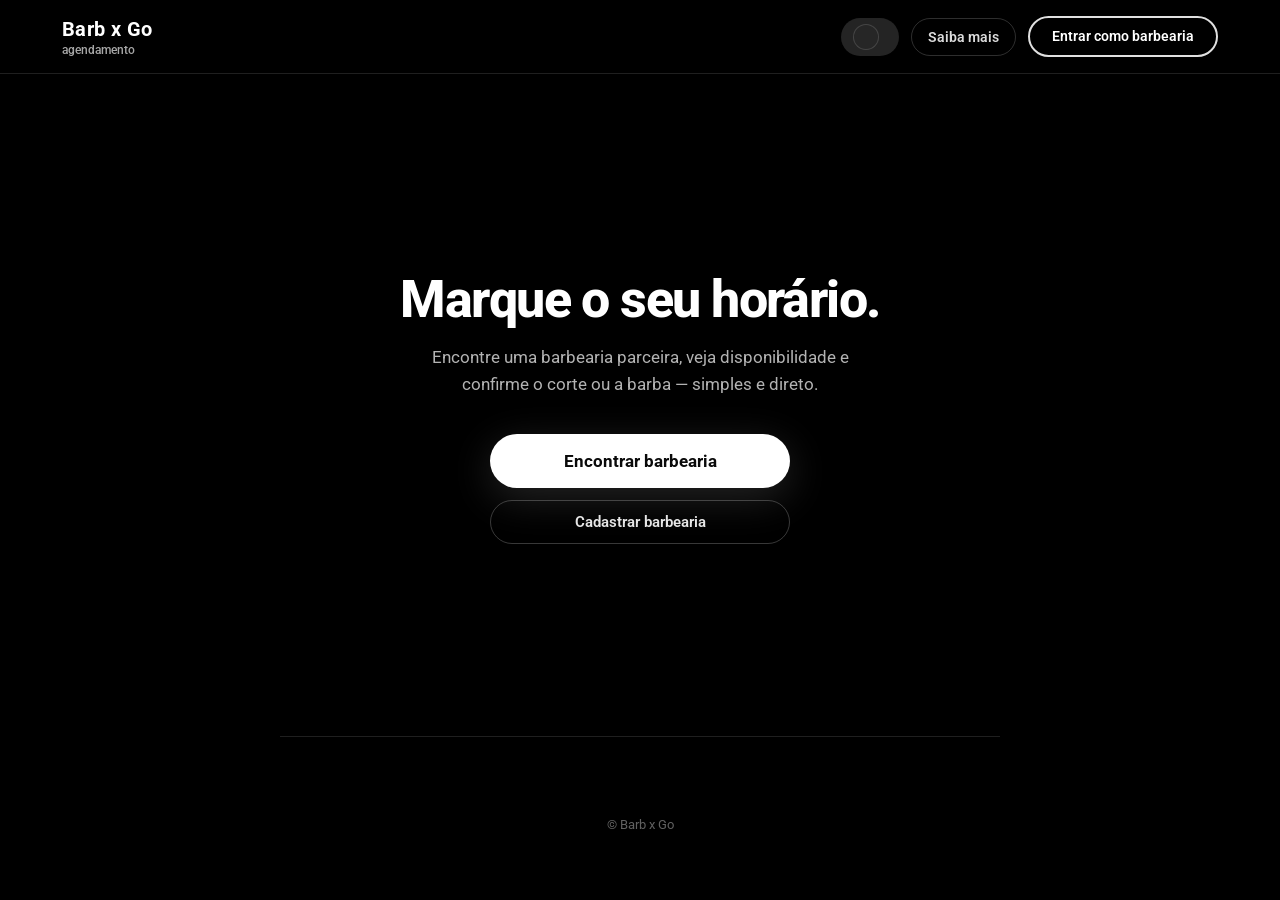
==== commit 5a40d428: "fix(pages): render home at root; make about page work without absolute paths" ====
--- a/index.html
+++ b/index.html
@@ -10,16 +10,159 @@
       href="https://fonts.googleapis.com/css2?family=Roboto:wght@400;500;700&display=swap"
       rel="stylesheet"
     />
-    <!-- Mantemos o site real em /public e carregamos daqui para suportar Pages (/(root)). -->
+    <!-- GitHub Pages (/(root)): o site real está em /public -->
     <link rel="stylesheet" href="./public/styles.css" />
     <script src="./public/schedule-engine.js"></script>
     <script src="./public/api.js"></script>
   </head>
-  <body>
+  <body class="layout-landing">
+    <header class="top-bar" id="siteHeader">
+      <div class="top-bar-inner">
+        <a href="./" class="brand" id="brandLink">
+          <span class="brand-mark">Barb x Go</span>
+          <span class="brand-sub">agendamento</span>
+        </a>
+        <div class="top-bar-right">
+          <span id="shopBadge" class="shop-badge" hidden>
+            <span class="shop-badge-avatar avatar-circle avatar-circle--sm" aria-hidden="true"></span>
+            <span id="shopBadgeText"></span>
+          </span>
+          <a href="./public/about/" id="btnAbout" class="btn btn-landing-header-link">Saiba mais</a>
+          <button type="button" id="btnLoginShop" class="btn btn-landing-header-login">
+            <span class="btn-login-long">Entrar como barbearia</span>
+            <span class="btn-login-short">Entrar</span>
+          </button>
+        </div>
+      </div>
+    </header>
+
+    <main class="main">
+      <!-- Página inicial: dono ou cliente -->
+      <section id="homeLanding" class="landing-hero landing-page">
+        <div id="landingHeroBlock" class="landing-hero-center">
+          <h1 class="landing-hero-title">Marque o seu horário.</h1>
+          <p class="landing-hero-tagline">
+            Encontre uma barbearia parceira, veja disponibilidade e confirme o corte ou a barba — simples
+            e direto.
+          </p>
+          <button type="button" id="btnFindShop" class="btn btn-landing-hero-cta">
+            Encontrar barbearia
+          </button>
+          <button type="button" id="btnHeroRegisterShop" class="btn btn-landing-hero-secondary">
+            Cadastrar barbearia
+          </button>
+        </div>
+
+        <div id="loginCard" class="login-card landing-panel" hidden>
+          <h2 class="subsection-title" id="loginCardTitle">Login da barbearia</h2>
+
+          <div id="ownerLoginBlock">
+            <label class="field">
+              <span class="field-label">E-mail</span>
+              <input id="ownerEmail" type="email" autocomplete="username" />
+            </label>
+            <label class="field">
+              <span class="field-label">Senha</span>
+              <input id="ownerPassword" type="password" autocomplete="current-password" />
+            </label>
+            <div class="row landing-login-row-main">
+              <button type="button" id="ownerLoginSubmit" class="btn btn-filled">Entrar</button>
+              <button type="button" id="ownerRecoverPasswordBtn" class="btn btn-landing-header-link landing-login-link">
+                Recuperar senha
+              </button>
+            </div>
+            <div class="landing-login-row-back">
+              <button type="button" id="ownerLoginCancel" class="btn btn-outline btn-landing-login-back">
+                Voltar
+              </button>
+            </div>
+          </div>
+
+          <div id="ownerRegisterBlock" hidden>
+            <p class="muted owner-register-hint">
+              Use o código de liberação que recebeu por e-mail. Cada cadastro na web gera um código novo —
+              só quem receber o código atual consegue registar. O endereço pode ser preenchido depois, em
+              «Localização», no painel.
+            </p>
+            <label class="field">
+              <span class="field-label">Código de liberação</span>
+              <input id="ownerRegCode" type="text" autocomplete="off" />
+            </label>
+            <label class="field">
+              <span class="field-label">E-mail</span>
+              <input id="ownerRegEmail" type="email" autocomplete="email" />
+            </label>
+            <label class="field">
+              <span class="field-label">Senha</span>
+              <input id="ownerRegPassword" type="password" autocomplete="new-password" minlength="6" />
+            </label>
+            <label class="field">
+              <span class="field-label">Confirmar senha</span>
+              <input id="ownerRegPasswordConfirm" type="password" autocomplete="new-password" minlength="6" />
+            </label>
+            <label class="field">
+              <span class="field-label">Nome da barbearia</span>
+              <input id="ownerRegShopName" type="text" autocomplete="organization" />
+            </label>
+            <label class="field">
+              <span class="field-label">Telefone</span>
+              <input id="ownerRegPhone" type="tel" autocomplete="tel" />
+            </label>
+            <div class="row landing-login-actions">
+              <button type="button" id="ownerRegisterSubmit" class="btn btn-filled">Criar conta</button>
+              <button type="button" id="ownerRegisterBackBtn" class="btn btn-outline">Voltar ao login</button>
+            </div>
+          </div>
+        </div>
+
+        <div id="findStub" class="find-stub landing-panel card-inner" hidden>
+          <h2 class="subsection-title">Encontrar barbearia</h2>
+          <p class="muted find-shop-intro">
+            <strong>Por nome:</strong> pelo menos duas letras e <strong>Procurar</strong>.
+            <strong>Perto de si:</strong> use a sua localização (o navegador pede permissão) e veja
+            barbearias com endereço no mapa até ao raio escolhido.
+          </p>
+          <form id="findShopForm" class="find-shop-form">
+            <label class="field find-shop-field">
+              <span class="field-label">Nome da barbearia</span>
+              <input
+                id="findShopQuery"
+                type="search"
+                name="q"
+                autocomplete="organization"
+                placeholder="Ex.: JaBarber, cortes…"
+                maxlength="80"
+              />
+            </label>
+            <button type="submit" class="btn btn-filled find-shop-submit">Procurar</button>
+          </form>
+          <div class="find-shop-nearby">
+            <label class="field find-shop-radius-field">
+              <span class="field-label">Raio</span>
+              <select id="findNearbyRadius" class="find-shop-radius">
+                <option value="10">10 km</option>
+                <option value="25">25 km</option>
+                <option value="40" selected>40 km</option>
+              </select>
+            </label>
+            <button type="button" id="findNearbyBtn" class="btn btn-outline find-nearby-btn">
+              Usar a minha localização
+            </button>
+          </div>
+          <p id="findShopStatus" class="muted find-shop-status" role="status" aria-live="polite"></p>
+          <div id="findShopResults" class="find-shop-results" hidden></div>
+          <button type="button" id="findStubBack" class="btn btn-outline find-shop-back">Voltar</button>
+        </div>
+
+        <div class="landing-extra landing-footer-info">
+          <p class="landing-copyright">© Barb x Go</p>
+        </div>
+
+        <div id="homeStatus" class="msg landing-status-msg" role="status" aria-live="polite"></div>
+      </section>
+    </main>
+
     <noscript>Ative o JavaScript para usar o Barb x Go.</noscript>
-
-    <div id="appRoot"></div>
-
     <script src="./public/app-rest.js?v=20260501"></script>
   </body>
 </html>
